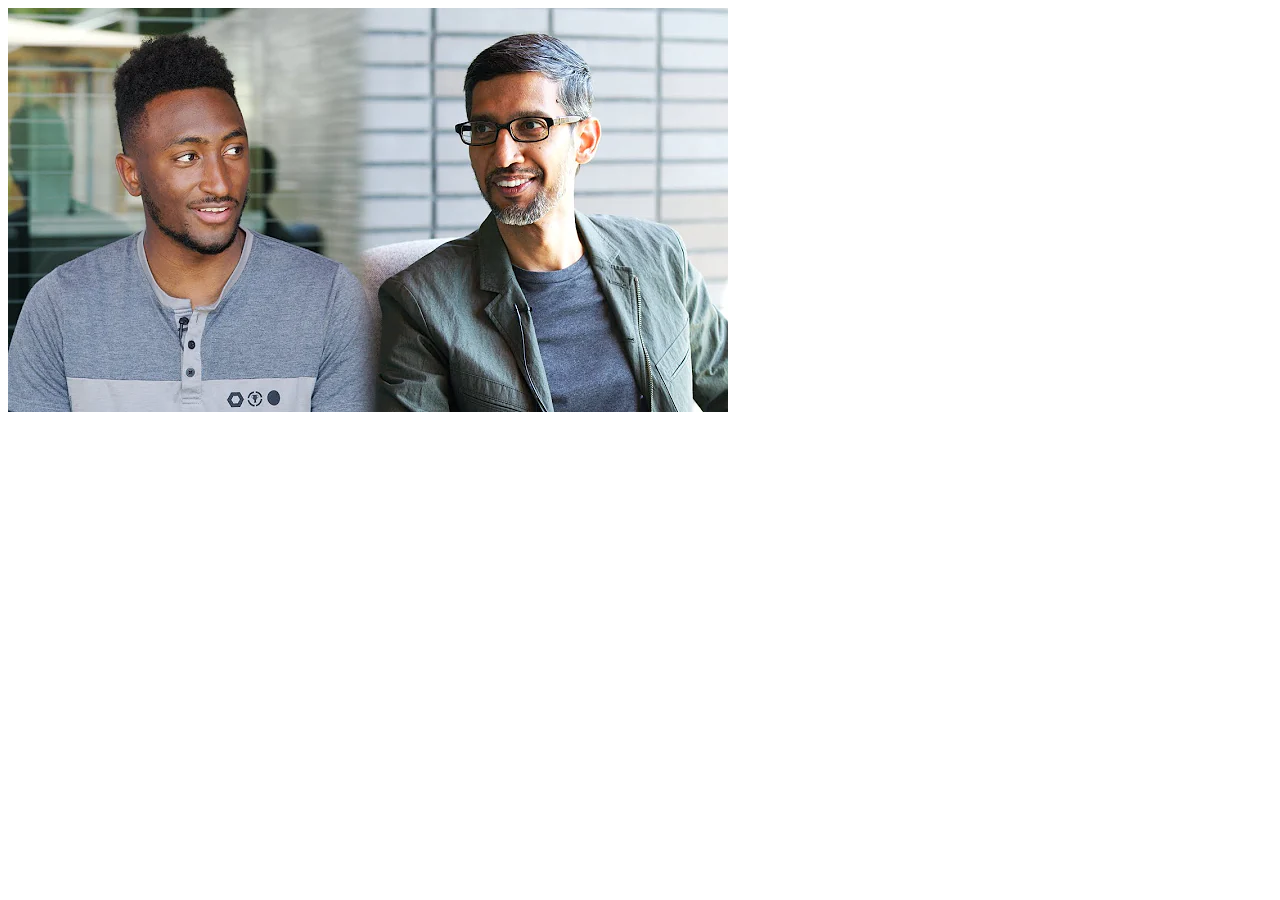
==== YouTube.html @ 31229ed9 "files added" ====
<!DOCTYPE html>
<html lang="en">
  <head>
    <meta charset="UTF-8" />
    <meta name="viewport" content="width=device-width, initial-scale=1.0" />
    <title>YouTube.com Clone</title>
  </head>
  <body>
    <img src="Thumbnails/thumbnail-1.webp" />
  </body>
</html>
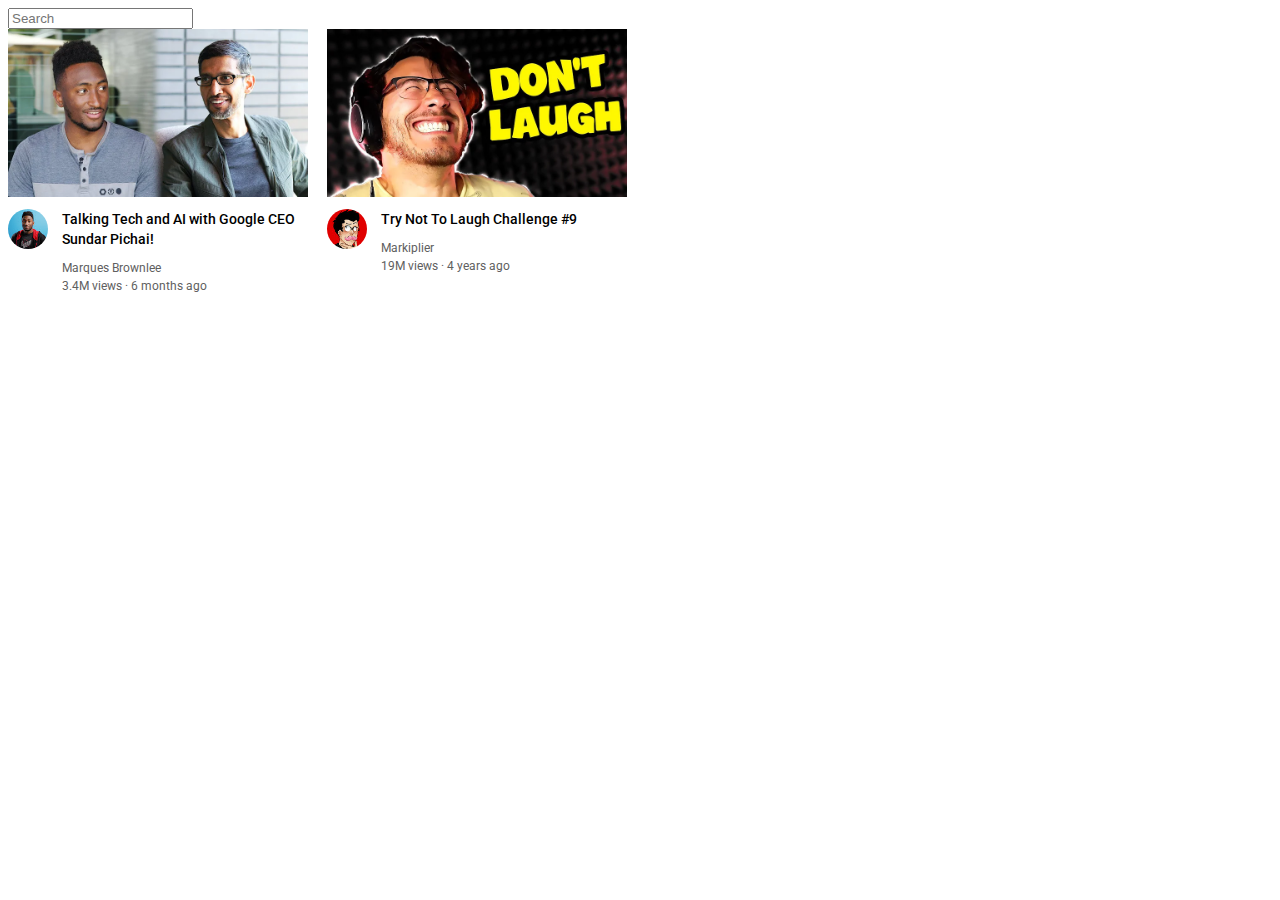
==== commit a72e575f: "files added" ====
--- a/YouTube.html
+++ b/YouTube.html
@@ -4,8 +4,104 @@
     <meta charset="UTF-8" />
     <meta name="viewport" content="width=device-width, initial-scale=1.0" />
     <title>YouTube.com Clone</title>
+    <link rel="preconnect" href="https://fonts.googleapis.com" />
+    <link rel="preconnect" href="https://fonts.gstatic.com" crossorigin />
+    <link
+      href="https://fonts.googleapis.com/css2?family=Roboto:ital,wght@0,100;0,300;0,400;0,500;0,700;0,900;1,100;1,300;1,400;1,500;1,700;1,900&display=swap"
+      rel="stylesheet"
+    />
+    <style>
+      p {
+        font-family: Roboto, Arial, Helvetica, sans-serif;
+        margin-top: 0;
+        margin-bottom: 0;
+      }
+      .thumbnail {
+        display: block;
+        width: 300px;
+      }
+      .video-title {
+        margin-top: 0;
+        font-size: 14px;
+        font-weight: 500;
+        line-height: 20px;
+        margin-bottom: 12px;
+      }
+      .video-preview {
+        width: 300px;
+        display: inline-block;
+        vertical-align: top;
+        margin-right: 15px;
+      }
+
+      .search-bar {
+        display: block;
+      }
+
+      .channel-picture {
+        display: inline-block;
+        width: 50px;
+        vertical-align: top;
+      }
+      .video-info {
+        display: inline-block;
+        width: 245px;
+      }
+
+      .video-author,
+      .video-stats {
+        font-size: 12px;
+        color: rgb(96, 96, 96);
+      }
+
+      .video-author {
+        margin-bottom: 4px;
+      }
+
+      .profile-picture {
+        width: 40px;
+        border-radius: 50px;
+      }
+      .thumbnail-row {
+        margin-bottom: 12px;
+      }
+    </style>
   </head>
   <body>
-    <img src="Thumbnails/thumbnail-1.webp" />
+    <input class="search-bar" type="text" placeholder="Search" />
+
+    <div class="video-preview">
+      <div class="thumbnail-row">
+        <img class="thumbnail" src="Thumbnails/thumbnail-1.webp" />
+      </div>
+      <div>
+        <div class="channel-picture">
+          <img class="profile-picture" src="Channel-pictures/channel-1.jpeg" />
+        </div>
+        <div class="video-info">
+          <p class="video-title">
+            Talking Tech and AI with Google CEO Sundar Pichai!
+          </p>
+          <p class="video-author">Marques Brownlee</p>
+          <p class="video-stats">3.4M views · 6 months ago</p>
+        </div>
+      </div>
+    </div>
+
+    <div class="video-preview">
+      <div class="thumbnail-row">
+        <img class="thumbnail" src="Thumbnails/thumbnail-2.webp" />
+      </div>
+      <div>
+        <div class="channel-picture">
+          <img class="profile-picture" src="Channel-pictures/channel-2.jpeg" />
+        </div>
+        <div class="video-info">
+          <p class="video-title">Try Not To Laugh Challenge #9</p>
+          <p class="video-author">Markiplier</p>
+          <p class="video-stats">19M views · 4 years ago</p>
+        </div>
+      </div>
+    </div>
   </body>
 </html>
